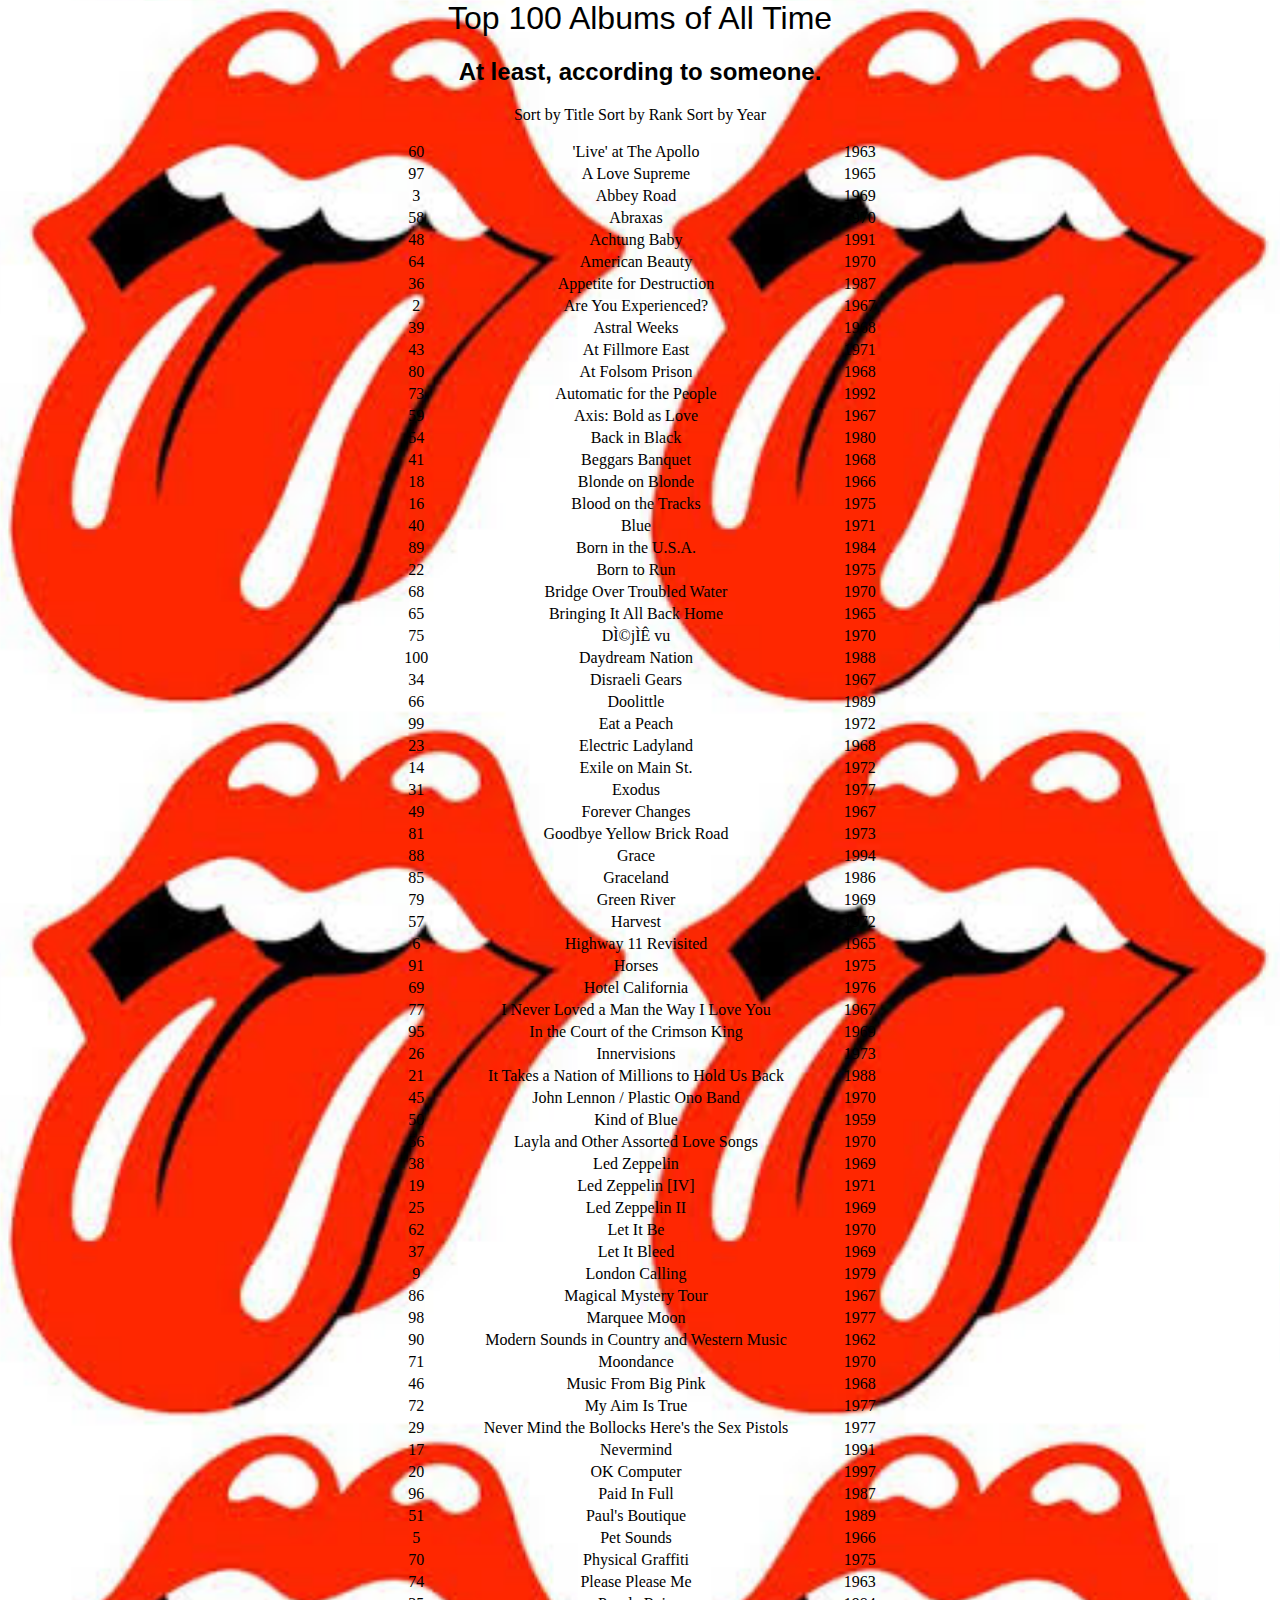
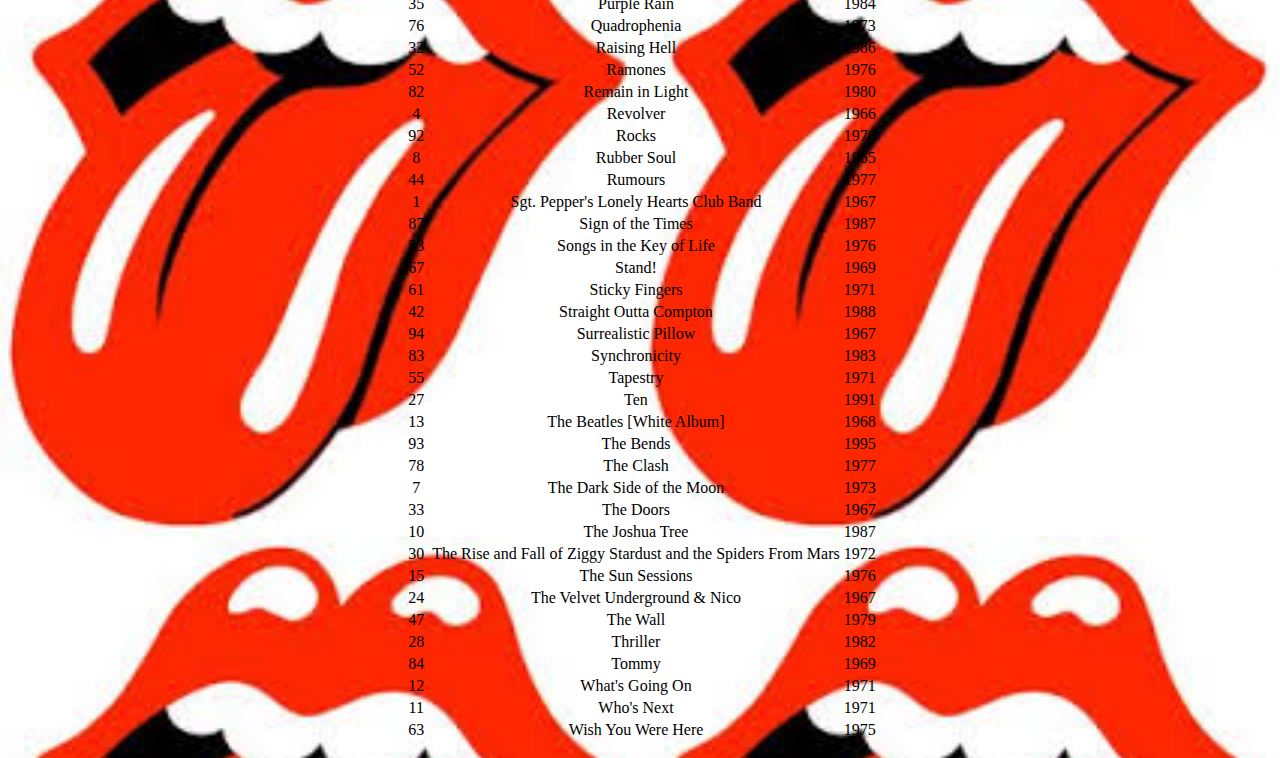
==== project01/byTitle.html @ a15ca97d "Initial commit." ====
<head>
	<title>Top 100 Albums of All Time </title>
	<meta name="description" content="A list of the top 10 albums of all time, according to Rolling Stone.">
	<link rel="stylesheet" href="stylesheet.css"></link>
</head>
<body>
  <h1>Top 100 Albums of All Time</h1>
  <h2>At least, according to someone.</h2>
  <a href="byTitle.html" class="button"> Sort by Title</a>
  <a href="byRank.html" class="button"> Sort by Rank</a>
  <a href="byYear.html" class="button"> Sort by Year</a>
 </body>
 <p>
<table>
	<tr>
		<td>60</td>
		<td>'Live' at The Apollo</td>
		<td>1963</td>
	</tr>
	<tr>
		<td>97</td>
		<td>A Love Supreme</td>
		<td>1965</td>
	</tr>
	<tr>
		<td>3</td>
		<td>Abbey Road</td>
		<td>1969</td>
	</tr>
	<tr>
		<td>58</td>
		<td>Abraxas</td>
		<td>1970</td>
	</tr>
	<tr>
		<td>48</td>
		<td>Achtung Baby</td>
		<td>1991</td>
	</tr>
	<tr>
		<td>64</td>
		<td>American Beauty</td>
		<td>1970</td>
	</tr>
	<tr>
		<td>36</td>
		<td>Appetite for Destruction</td>
		<td>1987</td>
	</tr>
	<tr>
		<td>2</td>
		<td>Are You Experienced?</td>
		<td>1967</td>
	</tr>
	<tr>
		<td>39</td>
		<td>Astral Weeks</td>
		<td>1968</td>
	</tr>
	<tr>
		<td>43</td>
		<td>At Fillmore East</td>
		<td>1971</td>
	</tr>
	<tr>
		<td>80</td>
		<td>At Folsom Prison</td>
		<td>1968</td>
	</tr>
	<tr>
		<td>73</td>
		<td>Automatic for the People</td>
		<td>1992</td>
	</tr>
	<tr>
		<td>59</td>
		<td>Axis: Bold as Love</td>
		<td>1967</td>
	</tr>
	<tr>
		<td>54</td>
		<td>Back in Black</td>
		<td>1980</td>
	</tr>
	<tr>
		<td>41</td>
		<td>Beggars Banquet</td>
		<td>1968</td>
	</tr>
	<tr>
		<td>18</td>
		<td>Blonde on Blonde</td>
		<td>1966</td>
	</tr>
	<tr>
		<td>16</td>
		<td>Blood on the Tracks</td>
		<td>1975</td>
	</tr>
	<tr>
		<td>40</td>
		<td>Blue</td>
		<td>1971</td>
	</tr>
	<tr>
		<td>89</td>
		<td>Born in the U.S.A.</td>
		<td>1984</td>
	</tr>
	<tr>
		<td>22</td>
		<td>Born to Run</td>
		<td>1975</td>
	</tr>
	<tr>
		<td>68</td>
		<td>Bridge Over Troubled Water</td>
		<td>1970</td>
	</tr>
	<tr>
		<td>65</td>
		<td>Bringing It All Back Home</td>
		<td>1965</td>
	</tr>
	<tr>
		<td>75</td>
		<td>DÌ©jÌÊ vu</td>
		<td>1970</td>
	</tr>
	<tr>
		<td>100</td>
		<td>Daydream Nation</td>
		<td>1988</td>
	</tr>
	<tr>
		<td>34</td>
		<td>Disraeli Gears</td>
		<td>1967</td>
	</tr>
	<tr>
		<td>66</td>
		<td>Doolittle</td>
		<td>1989</td>
	</tr>
	<tr>
		<td>99</td>
		<td>Eat a Peach</td>
		<td>1972</td>
	</tr>
	<tr>
		<td>23</td>
		<td>Electric Ladyland</td>
		<td>1968</td>
	</tr>
	<tr>
		<td>14</td>
		<td>Exile on Main St.</td>
		<td>1972</td>
	</tr>
	<tr>
		<td>31</td>
		<td>Exodus</td>
		<td>1977</td>
	</tr>
	<tr>
		<td>49</td>
		<td>Forever Changes</td>
		<td>1967</td>
	</tr>
	<tr>
		<td>81</td>
		<td>Goodbye Yellow Brick Road</td>
		<td>1973</td>
	</tr>
	<tr>
		<td>88</td>
		<td>Grace</td>
		<td>1994</td>
	</tr>
	<tr>
		<td>85</td>
		<td>Graceland</td>
		<td>1986</td>
	</tr>
	<tr>
		<td>79</td>
		<td>Green River</td>
		<td>1969</td>
	</tr>
	<tr>
		<td>57</td>
		<td>Harvest</td>
		<td>1972</td>
	</tr>
	<tr>
		<td>6</td>
		<td>Highway 11 Revisited</td>
		<td>1965</td>
	</tr>
	<tr>
		<td>91</td>
		<td>Horses</td>
		<td>1975</td>
	</tr>
	<tr>
		<td>69</td>
		<td>Hotel California</td>
		<td>1976</td>
	</tr>
	<tr>
		<td>77</td>
		<td>I Never Loved a Man the Way I Love You</td>
		<td>1967</td>
	</tr>
	<tr>
		<td>95</td>
		<td>In the Court of the Crimson King</td>
		<td>1969</td>
	</tr>
	<tr>
		<td>26</td>
		<td>Innervisions</td>
		<td>1973</td>
	</tr>
	<tr>
		<td>21</td>
		<td>It Takes a Nation of Millions to Hold Us Back</td>
		<td>1988</td>
	</tr>
	<tr>
		<td>45</td>
		<td>John Lennon / Plastic Ono Band</td>
		<td>1970</td>
	</tr>
	<tr>
		<td>50</td>
		<td>Kind of Blue</td>
		<td>1959</td>
	</tr>
	<tr>
		<td>56</td>
		<td>Layla and Other Assorted Love Songs</td>
		<td>1970</td>
	</tr>
	<tr>
		<td>38</td>
		<td>Led Zeppelin</td>
		<td>1969</td>
	</tr>
	<tr>
		<td>19</td>
		<td>Led Zeppelin [IV]</td>
		<td>1971</td>
	</tr>
	<tr>
		<td>25</td>
		<td>Led Zeppelin II</td>
		<td>1969</td>
	</tr>
	<tr>
		<td>62</td>
		<td>Let It Be</td>
		<td>1970</td>
	</tr>
	<tr>
		<td>37</td>
		<td>Let It Bleed</td>
		<td>1969</td>
	</tr>
	<tr>
		<td>9</td>
		<td>London Calling</td>
		<td>1979</td>
	</tr>
	<tr>
		<td>86</td>
		<td>Magical Mystery Tour</td>
		<td>1967</td>
	</tr>
	<tr>
		<td>98</td>
		<td>Marquee Moon</td>
		<td>1977</td>
	</tr>
	<tr>
		<td>90</td>
		<td>Modern Sounds in Country and Western Music</td>
		<td>1962</td>
	</tr>
	<tr>
		<td>71</td>
		<td>Moondance</td>
		<td>1970</td>
	</tr>
	<tr>
		<td>46</td>
		<td>Music From Big Pink</td>
		<td>1968</td>
	</tr>
	<tr>
		<td>72</td>
		<td>My Aim Is True</td>
		<td>1977</td>
	</tr>
	<tr>
		<td>29</td>
		<td>Never Mind the Bollocks Here's the Sex Pistols</td>
		<td>1977</td>
	</tr>
	<tr>
		<td>17</td>
		<td>Nevermind</td>
		<td>1991</td>
	</tr>
	<tr>
		<td>20</td>
		<td>OK Computer</td>
		<td>1997</td>
	</tr>
	<tr>
		<td>96</td>
		<td>Paid In Full</td>
		<td>1987</td>
	</tr>
	<tr>
		<td>51</td>
		<td>Paul's Boutique</td>
		<td>1989</td>
	</tr>
	<tr>
		<td>5</td>
		<td>Pet Sounds</td>
		<td>1966</td>
	</tr>
	<tr>
		<td>70</td>
		<td>Physical Graffiti</td>
		<td>1975</td>
	</tr>
	<tr>
		<td>74</td>
		<td>Please Please Me</td>
		<td>1963</td>
	</tr>
	<tr>
		<td>35</td>
		<td>Purple Rain</td>
		<td>1984</td>
	</tr>
	<tr>
		<td>76</td>
		<td>Quadrophenia</td>
		<td>1973</td>
	</tr>
	<tr>
		<td>32</td>
		<td>Raising Hell</td>
		<td>1986</td>
	</tr>
	<tr>
		<td>52</td>
		<td>Ramones</td>
		<td>1976</td>
	</tr>
	<tr>
		<td>82</td>
		<td>Remain in Light</td>
		<td>1980</td>
	</tr>
	<tr>
		<td>4</td>
		<td>Revolver</td>
		<td>1966</td>
	</tr>
	<tr>
		<td>92</td>
		<td>Rocks</td>
		<td>1976</td>
	</tr>
	<tr>
		<td>8</td>
		<td>Rubber Soul</td>
		<td>1965</td>
	</tr>
	<tr>
		<td>44</td>
		<td>Rumours</td>
		<td>1977</td>
	</tr>
	<tr>
		<td>1</td>
		<td>Sgt. Pepper's Lonely Hearts Club Band</td>
		<td>1967</td>
	</tr>
	<tr>
		<td>87</td>
		<td>Sign of the Times</td>
		<td>1987</td>
	</tr>
	<tr>
		<td>53</td>
		<td>Songs in the Key of Life</td>
		<td>1976</td>
	</tr>
	<tr>
		<td>67</td>
		<td>Stand!</td>
		<td>1969</td>
	</tr>
	<tr>
		<td>61</td>
		<td>Sticky Fingers</td>
		<td>1971</td>
	</tr>
	<tr>
		<td>42</td>
		<td>Straight Outta Compton</td>
		<td>1988</td>
	</tr>
	<tr>
		<td>94</td>
		<td>Surrealistic Pillow</td>
		<td>1967</td>
	</tr>
	<tr>
		<td>83</td>
		<td>Synchronicity</td>
		<td>1983</td>
	</tr>
	<tr>
		<td>55</td>
		<td>Tapestry</td>
		<td>1971</td>
	</tr>
	<tr>
		<td>27</td>
		<td>Ten</td>
		<td>1991</td>
	</tr>
	<tr>
		<td>13</td>
		<td>The Beatles [White Album]</td>
		<td>1968</td>
	</tr>
	<tr>
		<td>93</td>
		<td>The Bends</td>
		<td>1995</td>
	</tr>
	<tr>
		<td>78</td>
		<td>The Clash</td>
		<td>1977</td>
	</tr>
	<tr>
		<td>7</td>
		<td>The Dark Side of the Moon</td>
		<td>1973</td>
	</tr>
	<tr>
		<td>33</td>
		<td>The Doors</td>
		<td>1967</td>
	</tr>
	<tr>
		<td>10</td>
		<td>The Joshua Tree</td>
		<td>1987</td>
	</tr>
	<tr>
		<td>30</td>
		<td>The Rise and Fall of Ziggy Stardust and the Spiders From Mars</td>
		<td>1972</td>
	</tr>
	<tr>
		<td>15</td>
		<td>The Sun Sessions</td>
		<td>1976</td>
	</tr>
	<tr>
		<td>24</td>
		<td>The Velvet Underground &amp; Nico</td>
		<td>1967</td>
	</tr>
	<tr>
		<td>47</td>
		<td>The Wall</td>
		<td>1979</td>
	</tr>
	<tr>
		<td>28</td>
		<td>Thriller</td>
		<td>1982</td>
	</tr>
	<tr>
		<td>84</td>
		<td>Tommy</td>
		<td>1969</td>
	</tr>
	<tr>
		<td>12</td>
		<td>What's Going On</td>
		<td>1971</td>
	</tr>
	<tr>
		<td>11</td>
		<td>Who's Next</td>
		<td>1971</td>
	</tr>
	<tr>
		<td>63</td>
		<td>Wish You Were Here</td>
		<td>1975</td>
	</tr>
</table>
---- project01/stylesheet.css ----
h1 {
	
 	  	font-family: helvetica;
 	  	font-weight: normal;
 	  	color: black;
 	  	text-align: center;
 	 
 	  }
h2 {
 	  	font-family: sans-serif;
 	  	font-weight: bold;
 	  	color: black;
 	  	text-align: center;

 	  }

body {
	margin: 0 auto;
    background-image: url("images/background.jpg");
    padding: 1 px;
    color: black;
    text-align: center;

    -webkit-background-size: 50%;
        -moz-background-size: 50%;
        -o-background-size: 50%;
        background-size: 50%;

}
tr {
	text-align: center;
}
table{
	margin-left: auto;
	margin-right: auto;

}
a.button {
    -webkit-appearance: button;
    -moz-appearance: button;
    appearance: button;

    text-decoration: none;
    color: initial;
}
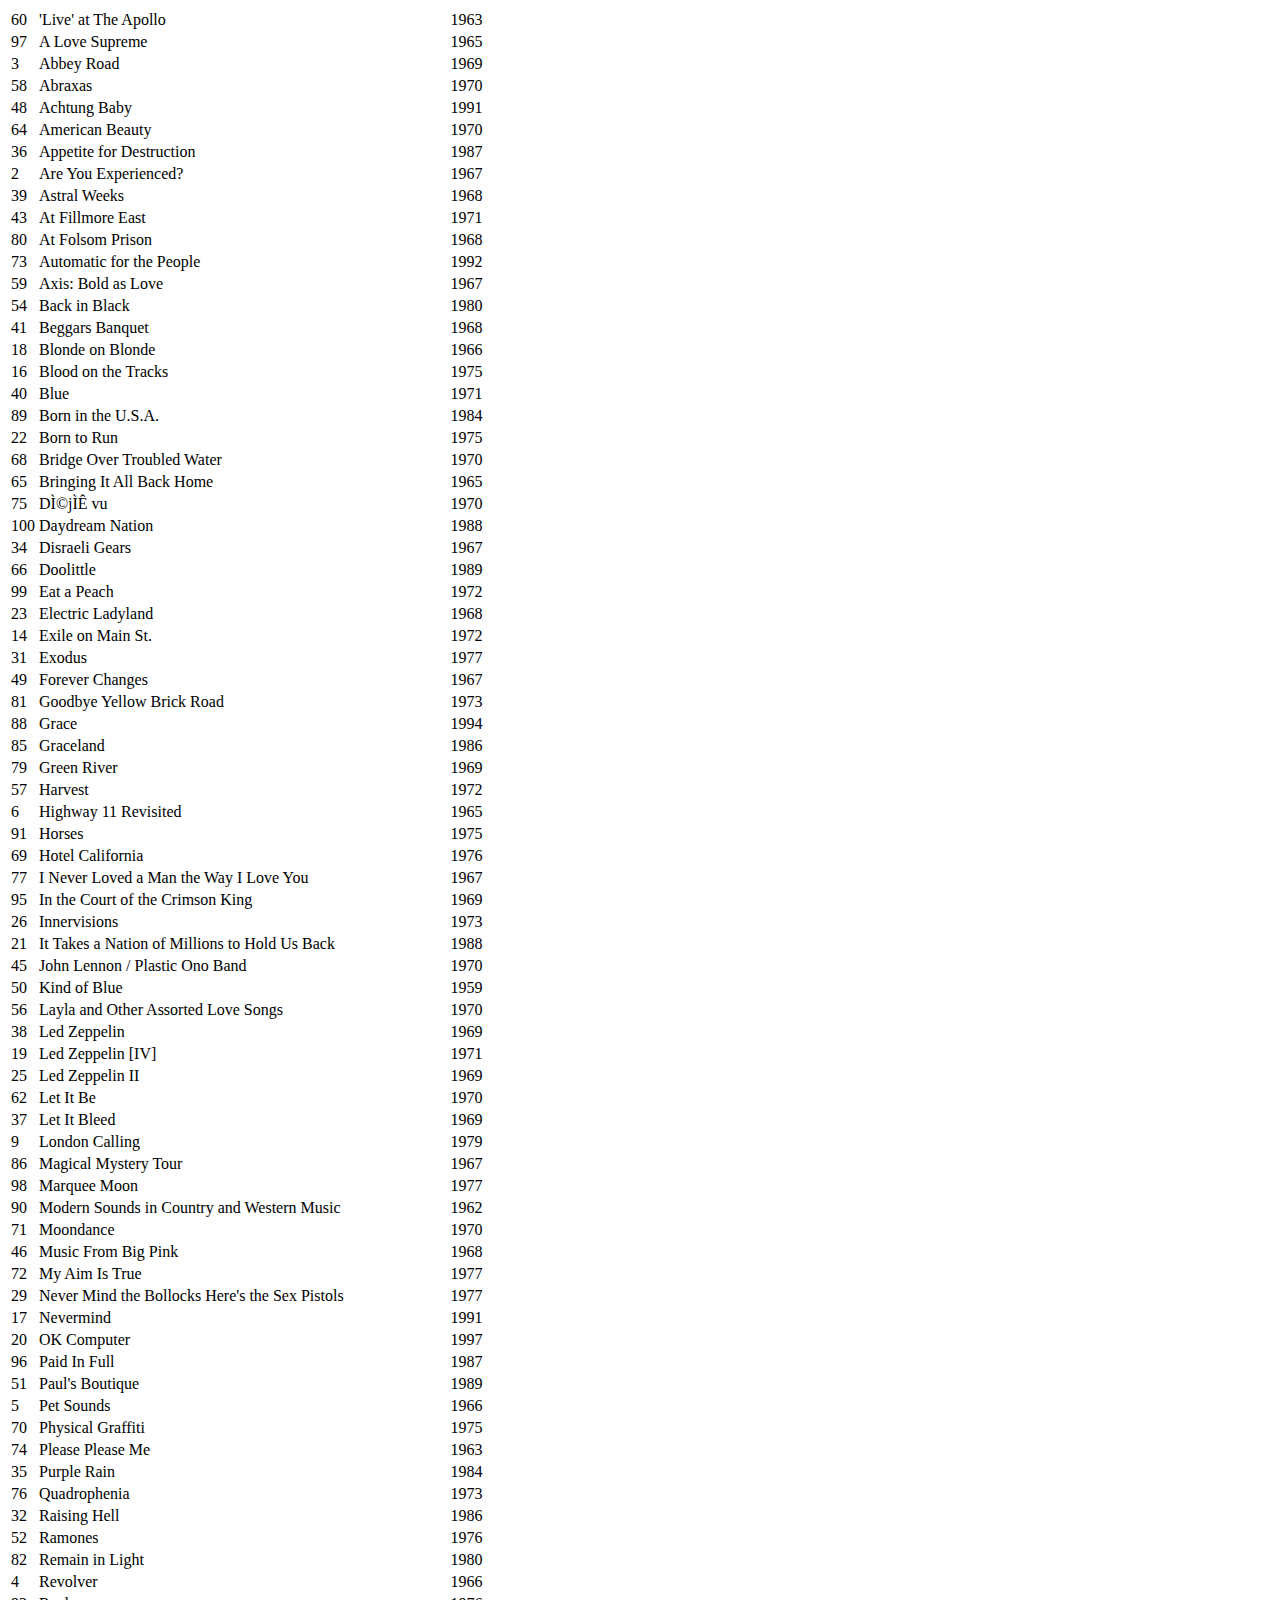
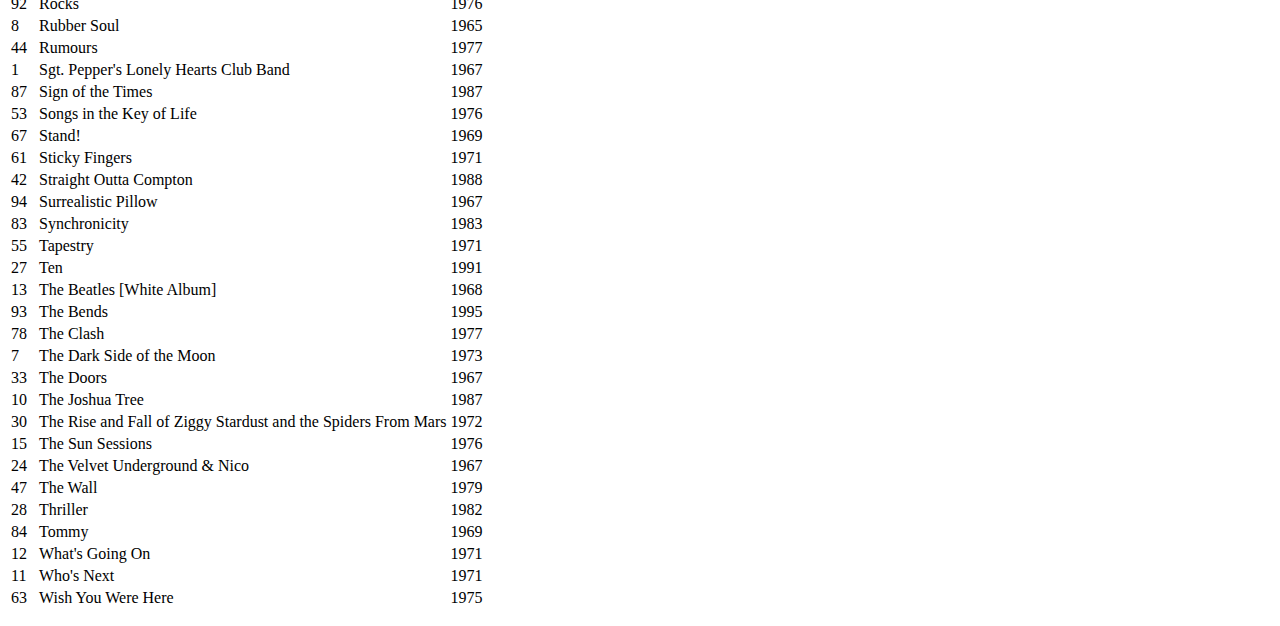
==== commit cf0160c8: "attempted php conversion" ====
--- a/project01/byTitle.html
+++ b/project01/byTitle.html
@@ -1,15 +1,5 @@
-<head>
-	<title>Top 100 Albums of All Time </title>
-	<meta name="description" content="A list of the top 10 albums of all time, according to Rolling Stone.">
-	<link rel="stylesheet" href="stylesheet.css"></link>
-</head>
-<body>
-  <h1>Top 100 Albums of All Time</h1>
-  <h2>At least, according to someone.</h2>
-  <a href="byTitle.html" class="button"> Sort by Title</a>
-  <a href="byRank.html" class="button"> Sort by Rank</a>
-  <a href="byYear.html" class="button"> Sort by Year</a>
- </body>
+<html>
+<?php include 'newindex.html';?>
  <p>
 <table>
 	<tr>
